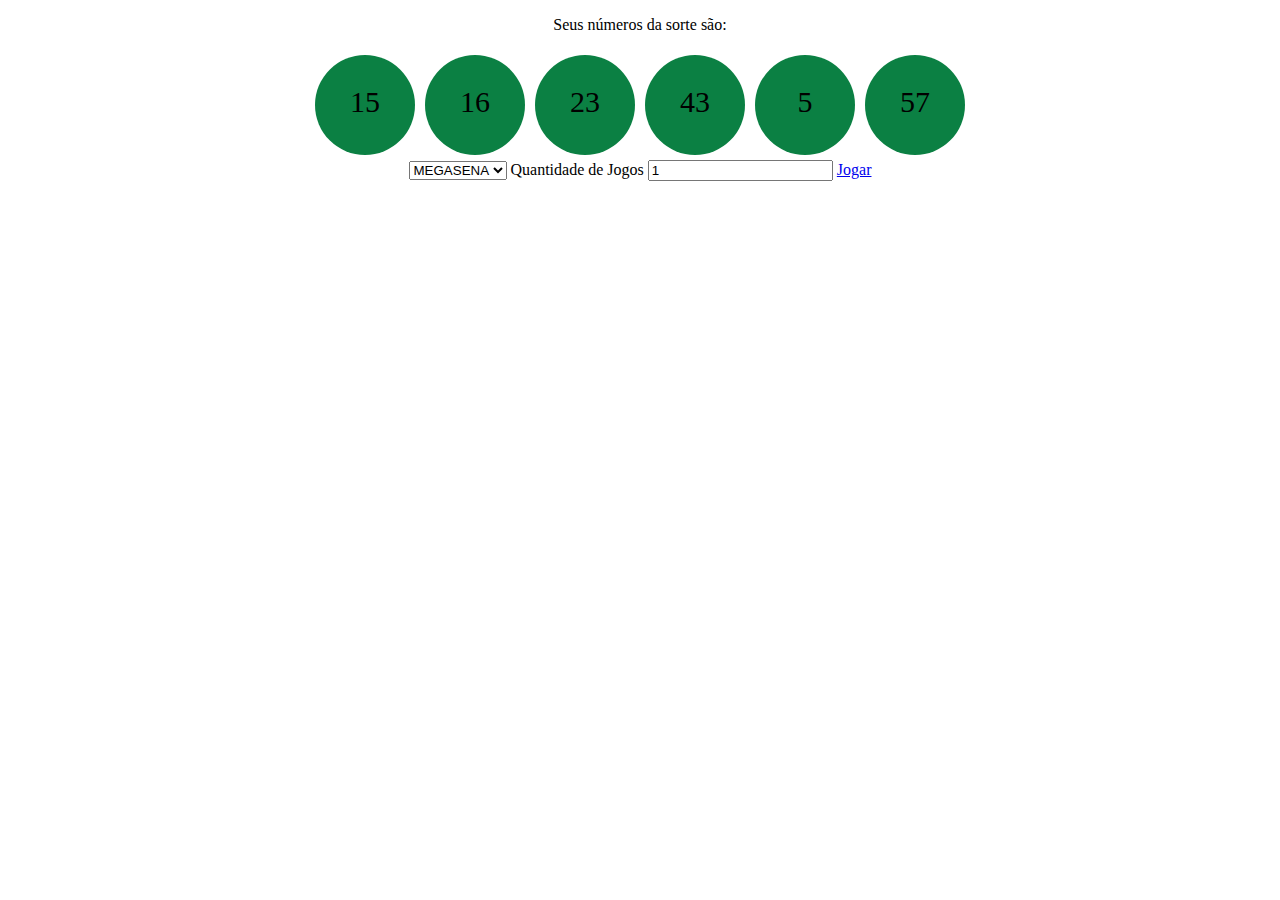
==== www/index.html @ 5ee08521 "Update HTML Code" ====
<!DOCTYPE html>
<html id="viewport">
<head>
	<meta charset="utf-8" />
	<meta name="format-detection" content="telephone=no" />
	<!-- WARNING: for iOS 7, remove the width=device-width and height=device-height attributes. See https://issues.apache.org/jira/browse/CB-4323 -->
	<meta name="viewport" content="user-scalable=no, initial-scale=1, maximum-scale=1, minimum-scale=1, width=device-width, height=device-height, target-densitydpi=device-dpi" />
	<link rel="stylesheet" type="text/css" href="css/index.css" />
	<meta name="msapplication-tap-highlight" content="no" />
	<title>Sorteio da Megasena</title>
	<script type="text/javascript" src="cordova.js"></script>
	<script type="text/javascript" src="js/index.js"></script>
	<script type="text/javascript">
		app.initialize();
	</script>
</head>
<body onresize="app.onResize()">
	<div id="fullpage" class="app">
		<div id="progressDialog" class="progressDialog hidden">
			<div id="spinner"></div>
			<span id="message">Loading ads...</span>
		</div>
		<p style="display:none;">
		<a class="button" onclick="app.startBannerAds()">Start Banner Ads</a>
		<a class="button" onclick="app.removeBannerAds()">Remove Banner Ads</a>
		</p>
		<p style="display:none;">
			<a class="button" onclick="app.showBannerAds()">Show Banner Ads</a>
			<a class="button" onclick="app.hideBannerAds()">Hide Banner Ads</a>
		</p>
		<p style="display:none;">
			<a class="button" onclick="app.requestInterstitial(true)">Request and show Interstitial</a>
		</p>
		<p style="display:none;">
			<a class="button" onclick="app.requestInterstitial(false)">Request Interstitial</a>
			<a class="button" onclick="app.showInterstitial()">Show Interstitial</a>
		</p>
		<div style="display:none;" id="sizeinfo">width * height</div>
		<div style="display:none;">Try to rotate screen to test orientation change event</div>
		<div style="text-align:center;">
		<p>Seus números da sorte são:</p>
		<script type="text/javascript">
			var numeros = app.sorteio('megasena');
			alert(numeros.toString());
			for(i=0;i<numeros.length;i++)
				document.write('<div class="numerosdasorte">'+numeros[i]+'</div>');
		</script>
		</div>
		<form>
			<select name="jogo" id="jogo">
				<option value="megasena">MEGASENA</option>
				<option value="quina">QUINA</option>
			</select>
			<label for="QUANTIDADE">Quantidade de Jogos</label>
			<input type="number" name="quantidade" id="quantidade" value="1" />
			<a data-role="button" id="jogar" href="#cartelas" onclick="app.cartelas();">Jogar</a>
		</form>
	</div>
</body>

</html>
---- www/css/index.css ----
* {
  -webkit-tap-highlight-color: rgba(0,0,0,0); /* make transparent link selection, adjust last value opacity 0 to 1.0 */
}

html, body {
  width:100%;
  height:100%;
  margin:0;
  padding:0;
  overflow:hidden;
  background-color:white;
}

#fullpage {
  width:100%;
  height:100%;
  margin:0;
  padding:0;
  text-align:center;
  vertical-align:middle;
  overflow-y: auto;
}

button {
  font-size: 14px;
}

h1 {
  color:#622;
  font-weight:bolder;
  font-size:20px;
  font-weight:normal;
  margin:0px;
  overflow:visible;
  padding:0px;
  text-align:center;
  margin-top: 20px;
}

a.button {
  display:block;
  padding: 10px 10px;
  background: #4479BA;
  color: #FFF;
  margin: 10px;
  line-height: 20px;
}

.hidden {
  display: none !important;
}

.progressDialog {
  margin: 0 auto;
  display: inline-block;
  border: 1px solid #ccc;
  padding: 10px;
}

.progressDialog #message {
  width: 100px;
  float:left;
}

#spinner {
  width: 10px;
  height: 10px;
  background-color: #333;
  float:left;
  margin: 5px auto;
}

.animated {
  -webkit-animation: rotateplane 1.2s infinite ease-in-out;
  animation: rotateplane 1.2s infinite ease-in-out;
}

@-webkit-keyframes rotateplane {
  0% { -webkit-transform: perspective(120px); background-color: #333; }
  50% { -webkitf-transform: perspective(120px) rotateY(180deg); background-color: #ccc; }
  100% { -webkit-transform: perspective(120px) rotateY(180deg)  rotateX(180deg); background-color: #333; }
}

@keyframes rotateplane {
  0% { 
    transform: perspective(120px) rotateX(0deg) rotateY(0deg);
    -webkit-transform: perspective(120px) rotateX(0deg) rotateY(0deg);
    background-color: #333;
  } 50% { 
    transform: perspective(120px) rotateX(-180.1deg) rotateY(0deg);
    -webkit-transform: perspective(120px) rotateX(-180.1deg) rotateY(0deg);
    background-color: #ccc;
  } 100% { 
    transform: perspective(120px) rotateX(-180deg) rotateY(-179.9deg);
    -webkit-transform: perspective(120px) rotateX(-180deg) rotateY(-179.9deg);
    background-color: #333;
  }
}

.numerosdasorte {
	border-radius:50%;
	display:inline-block;
	margin:5px;
	padding-top:30px;
	height:70px;
	width:100px;
	border:1px solid ##064424;
	background-color:#0b8043;
	font-size:30px;
}
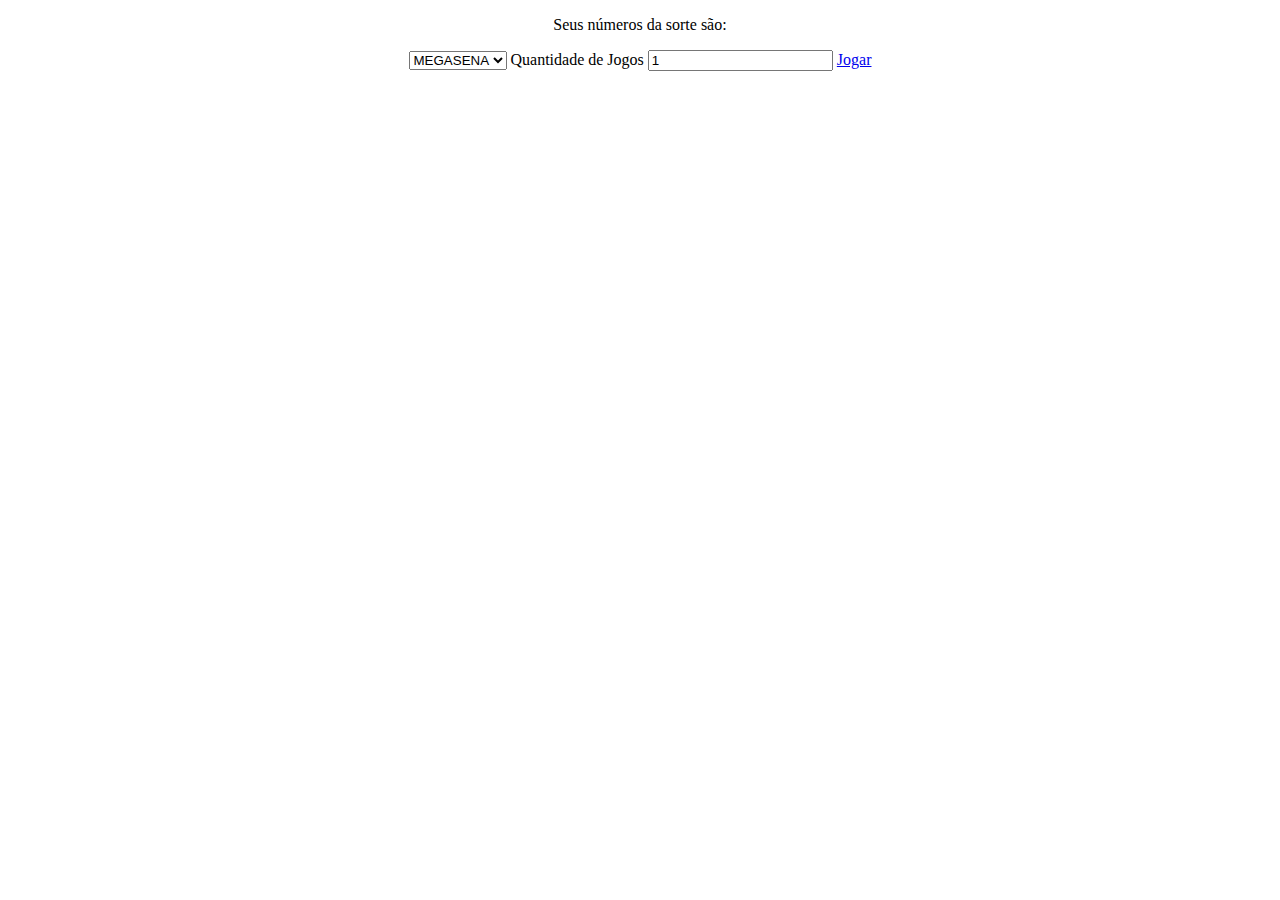
==== commit 4b38f5a7: "Update HTML" ====
--- a/www/index.html
+++ b/www/index.html
@@ -8,11 +8,6 @@
 	<link rel="stylesheet" type="text/css" href="css/index.css" />
 	<meta name="msapplication-tap-highlight" content="no" />
 	<title>Sorteio da Megasena</title>
-	<script type="text/javascript" src="cordova.js"></script>
-	<script type="text/javascript" src="js/index.js"></script>
-	<script type="text/javascript">
-		app.initialize();
-	</script>
 </head>
 <body onresize="app.onResize()">
 	<div id="fullpage" class="app">
@@ -37,14 +32,8 @@
 		</p>
 		<div style="display:none;" id="sizeinfo">width * height</div>
 		<div style="display:none;">Try to rotate screen to test orientation change event</div>
-		<div style="text-align:center;">
+		<div id="cartelas" style="text-align:center;">
 		<p>Seus números da sorte são:</p>
-		<script type="text/javascript">
-			var numeros = app.sorteio('megasena');
-			alert(numeros.toString());
-			for(i=0;i<numeros.length;i++)
-				document.write('<div class="numerosdasorte">'+numeros[i]+'</div>');
-		</script>
 		</div>
 		<form>
 			<select name="jogo" id="jogo">
@@ -56,6 +45,17 @@
 			<a data-role="button" id="jogar" href="#cartelas" onclick="app.cartelas();">Jogar</a>
 		</form>
 	</div>
+	<script type="text/javascript" src="cordova.js"></script>
+	<script type="text/javascript" src="js/index.js"></script>
+	<script type="text/javascript">
+		app.initialize();
+		//var numeros = app.sorteio('megasena');
+		//alert(numeros.toString());
+		//for(i=0;i<numeros.length;i++)
+		//{
+		//	document.getElementById("cartelas").
+		//}
+	</script>
 </body>
 
 </html>
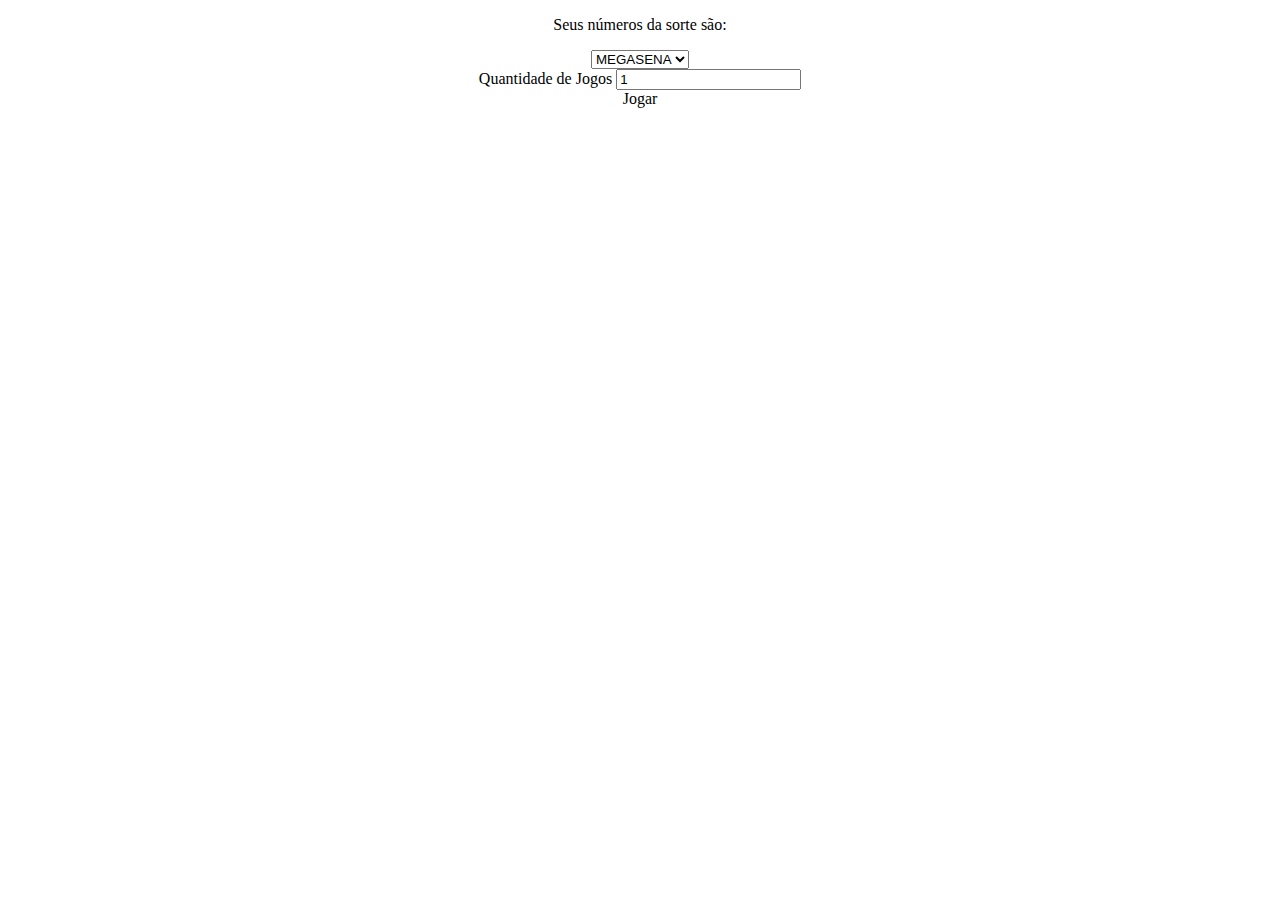
==== commit 0668b8f2: "Update Números da Sorte" ====
--- a/www/index.html
+++ b/www/index.html
@@ -36,13 +36,17 @@
 		<p>Seus números da sorte são:</p>
 		</div>
 		<form>
+			<div>
 			<select name="jogo" id="jogo">
 				<option value="megasena">MEGASENA</option>
 				<option value="quina">QUINA</option>
 			</select>
-			<label for="QUANTIDADE">Quantidade de Jogos</label>
-			<input type="number" name="quantidade" id="quantidade" value="1" />
-			<a data-role="button" id="jogar" href="#cartelas" onclick="app.cartelas();">Jogar</a>
+			</div>
+			<div>
+				<label for="QUANTIDADE">Quantidade de Jogos</label>
+				<input type="number" name="quantidade" id="quantidade" value="1" />
+			</div>
+			<a id="jogar" onclick="app.cartelas();">Jogar</a>
 		</form>
 	</div>
 	<script type="text/javascript" src="cordova.js"></script>
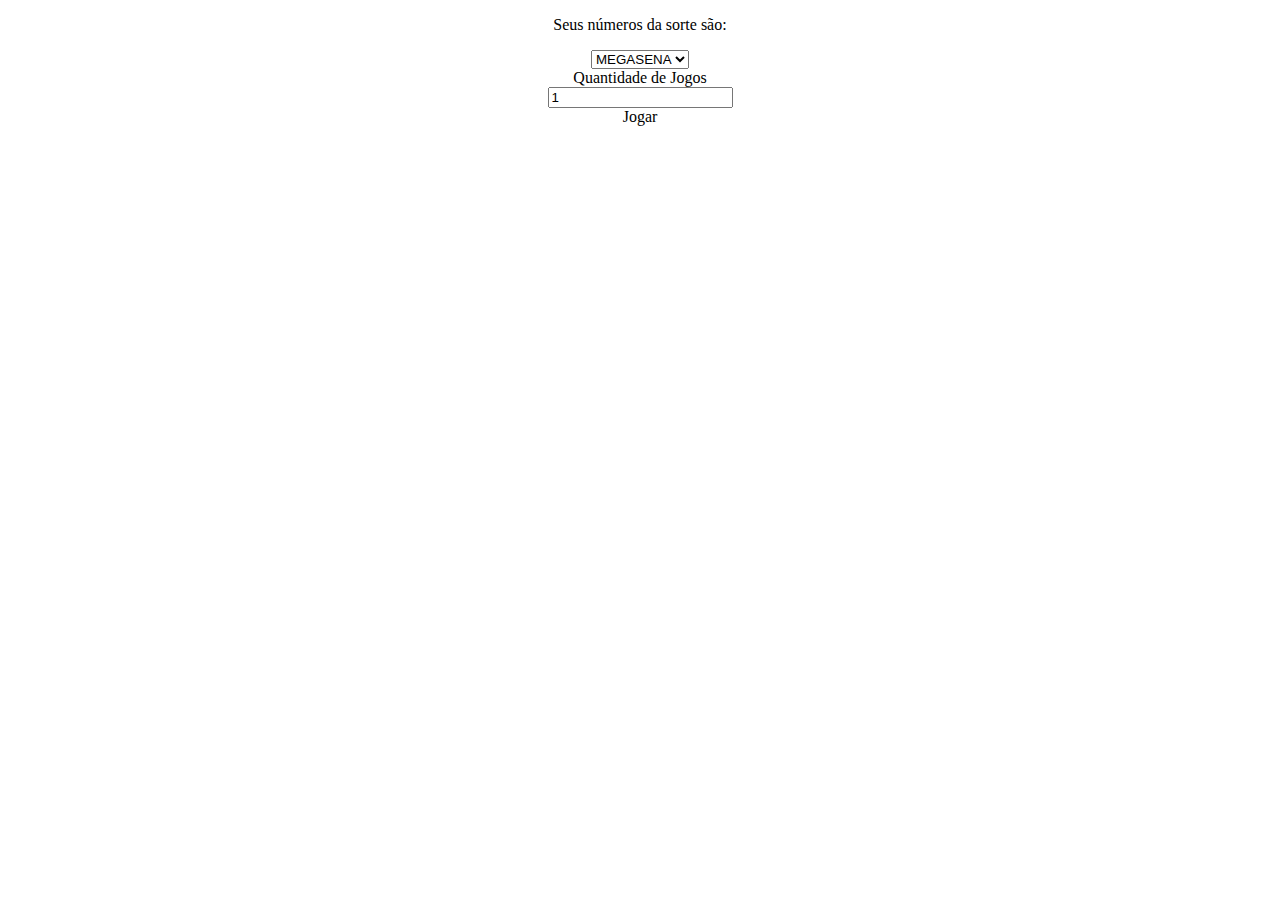
==== commit cd33c5f6: "Update Javascript Code" ====
--- a/www/index.html
+++ b/www/index.html
@@ -44,6 +44,8 @@
 			</div>
 			<div>
 				<label for="QUANTIDADE">Quantidade de Jogos</label>
+			</div>
+			<div>
 				<input type="number" name="quantidade" id="quantidade" value="1" />
 			</div>
 			<a id="jogar" onclick="app.cartelas();">Jogar</a>
@@ -53,12 +55,6 @@
 	<script type="text/javascript" src="js/index.js"></script>
 	<script type="text/javascript">
 		app.initialize();
-		//var numeros = app.sorteio('megasena');
-		//alert(numeros.toString());
-		//for(i=0;i<numeros.length;i++)
-		//{
-		//	document.getElementById("cartelas").
-		//}
 	</script>
 </body>
 
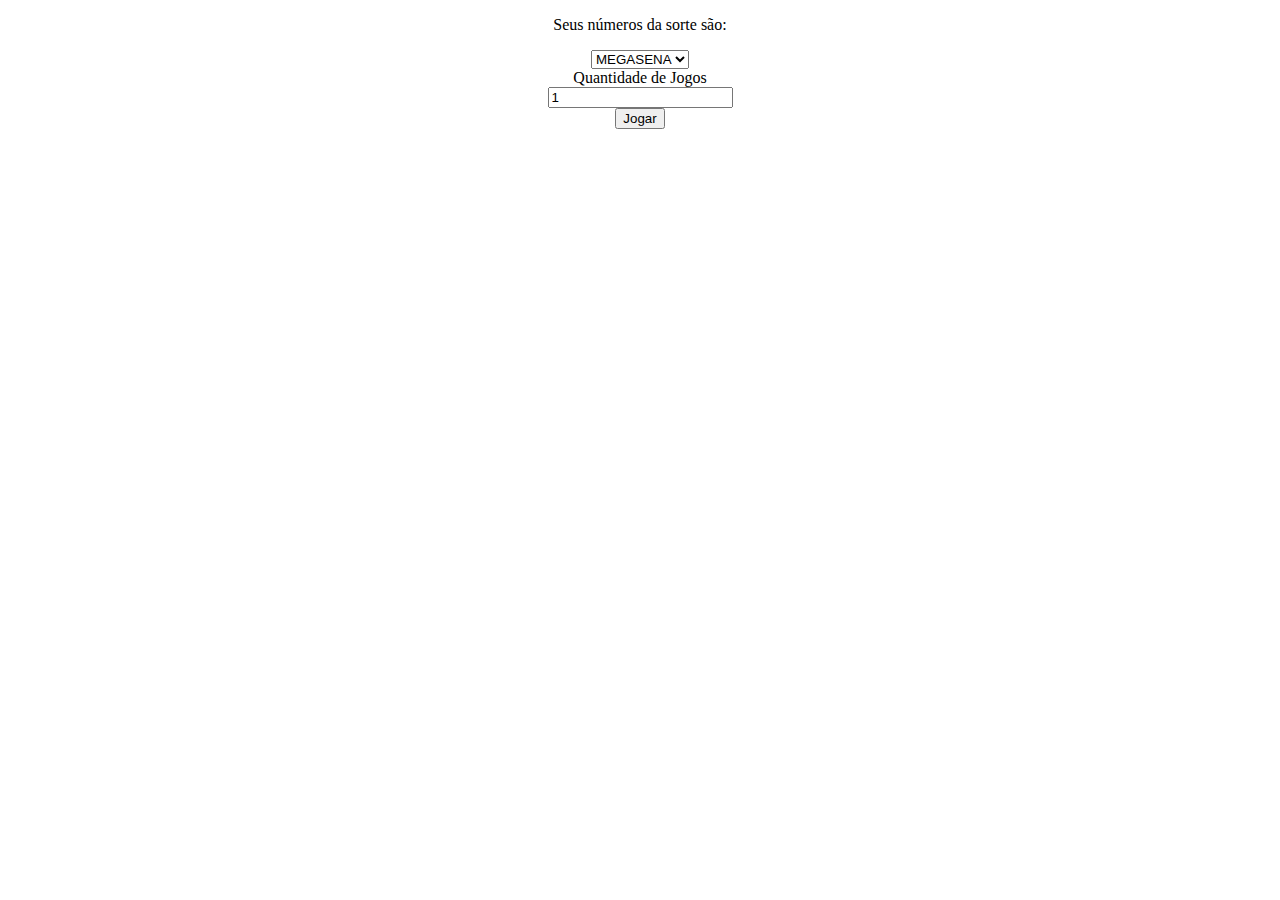
==== commit ce6a5584: "Config HTML and Javascript Code" ====
--- a/www/index.html
+++ b/www/index.html
@@ -48,7 +48,7 @@
 			<div>
 				<input type="number" name="quantidade" id="quantidade" value="1" />
 			</div>
-			<a id="jogar" onclick="app.cartelas();">Jogar</a>
+			<input type="button" id="jogar" onclick="app.cartelas();" value="Jogar" />
 		</form>
 	</div>
 	<script type="text/javascript" src="cordova.js"></script>
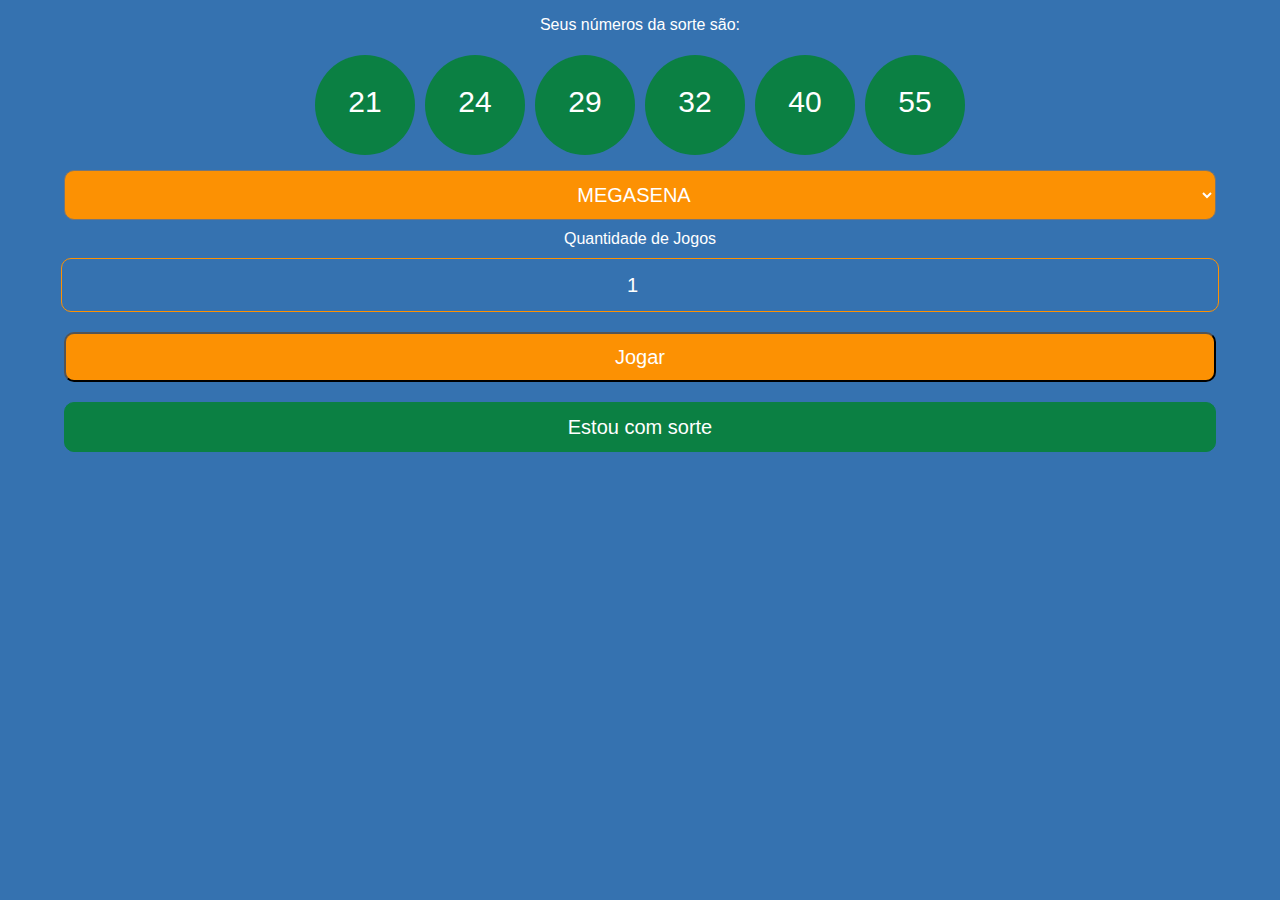
==== commit 88b51c27: "Update Javascript and CSS" ====
--- a/www/index.html
+++ b/www/index.html
@@ -35,6 +35,7 @@
 		<div id="cartelas" style="text-align:center;">
 		<p>Seus números da sorte são:</p>
 		</div>
+		<div style="clear:both;"></div>
 		<form>
 			<div>
 			<select name="jogo" id="jogo">
@@ -49,6 +50,7 @@
 				<input type="number" name="quantidade" id="quantidade" value="1" />
 			</div>
 			<input type="button" id="jogar" onclick="app.cartelas();" value="Jogar" />
+			<input type="button" id="numerosdasorte" onclick="app.numerosdasorte();" value="Estou com sorte" />
 		</form>
 	</div>
 	<script type="text/javascript" src="cordova.js"></script>
--- a/www/css/index.css
+++ b/www/css/index.css
@@ -8,7 +8,9 @@
   margin:0;
   padding:0;
   overflow:hidden;
-  background-color:white;
+  background-color:#3572b0;
+  color:white;
+  font-family: Arial;
 }
 
 #fullpage {
@@ -104,7 +106,60 @@
 	padding-top:30px;
 	height:70px;
 	width:100px;
-	border:1px solid ##064424;
+	border:0px;
 	background-color:#0b8043;
+	color:white;
 	font-size:30px;
+}
+
+#jogo {
+	border-radius:10px;
+	width:90%;
+	height:50px;
+	background-color:#fc9103;
+	color:white;
+	font-size:20px;
+	text-align:center;
+	margin:10px;
+}
+
+#quantidade {
+	border-radius:10px;
+	width:90%;
+	height:50px;
+	background-color:transparent;
+	border:1px solid #fc9103;
+	color:white;
+	font-size:20px;
+	text-align:center;
+	margin:10px;
+}
+
+#jogar {
+	border-radius:10px;
+	width:90%;
+	height:50px;
+	background-color:#fc9103;
+	color:white;
+	font-size:20px;
+	text-align:center;
+	margin:10px;
+}
+
+#numerosdasorte {
+	border-radius:10px;
+	width:90%;
+	height:50px;
+	background-color:#0b8043;
+	border:1px solid #0b8043;
+	color:white;
+	font-size:20px;
+	text-align:center;
+	margin:10px;
+}
+
+.jogo {
+	float:left;
+	margin:5px;
+	border:1px solid #fc9103;
 }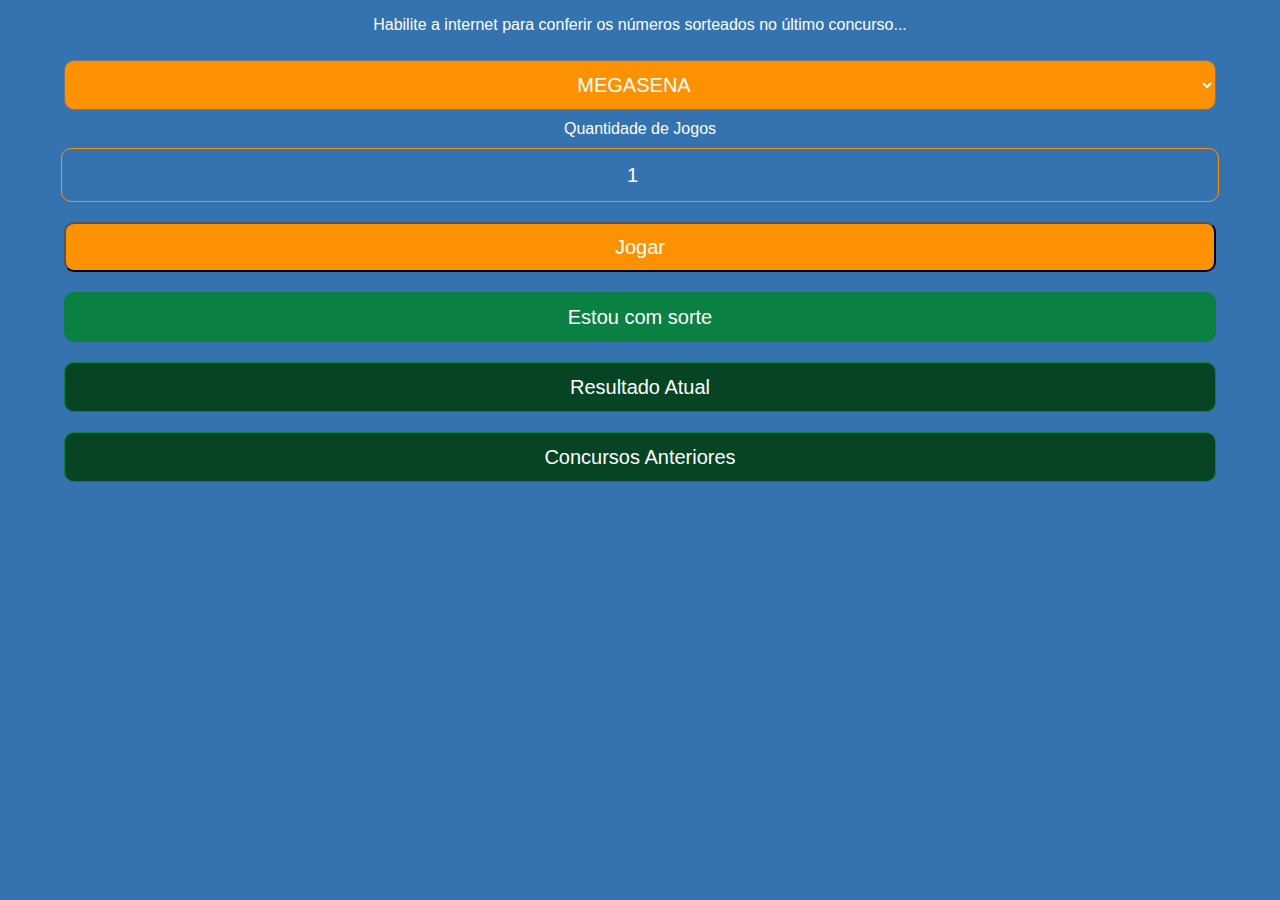
==== commit 1b787e91: "New App Version" ====
--- a/www/index.html
+++ b/www/index.html
@@ -8,6 +8,7 @@
 	<link rel="stylesheet" type="text/css" href="css/index.css" />
 	<meta name="msapplication-tap-highlight" content="no" />
 	<title>Sorteio da Megasena</title>
+	<script src="js/jquery-2.1.4.min.js"></script>
 </head>
 <body onresize="app.onResize()">
 	<div id="fullpage" class="app">
@@ -33,7 +34,7 @@
 		<div style="display:none;" id="sizeinfo">width * height</div>
 		<div style="display:none;">Try to rotate screen to test orientation change event</div>
 		<div id="cartelas" style="text-align:center;">
-		<p>Seus números da sorte são:</p>
+		<p>Habilite a internet para conferir os números sorteados no último concurso...</p>
 		</div>
 		<div style="clear:both;"></div>
 		<form>
@@ -51,6 +52,8 @@
 			</div>
 			<input type="button" id="jogar" onclick="app.cartelas();" value="Jogar" />
 			<input type="button" id="numerosdasorte" onclick="app.numerosdasorte();" value="Estou com sorte" />
+			<input type="button" id="resultado" onclick="app.consultaSorteio();" value="Resultado Atual" />
+			<input type="button" id="anteriores" onclick="app.mostraConcurso();" value="Concursos Anteriores" />
 		</form>
 	</div>
 	<script type="text/javascript" src="cordova.js"></script>
--- a/www/css/index.css
+++ b/www/css/index.css
@@ -160,6 +160,46 @@
 
 .jogo {
 	float:left;
-	margin:5px;
+	width:90%;
+	margin:5%;
 	border:1px solid #fc9103;
+}
+.jogo table {
+	width:100%;
+}
+.jogo table td {
+	padding:2%;
+	font-size: 1em;
+}
+
+#resultado {
+	border-radius:10px;
+	width:90%;
+	height:50px;
+	background-color:#064424;
+	border:1px solid #0b8043;
+	color:white;
+	font-size:20px;
+	text-align:center;
+	margin:10px;
+}
+
+#anteriores {
+	border-radius:10px;
+	width:90%;
+	height:50px;
+	background-color:#064424;
+	border:1px solid #0b8043;
+	color:white;
+	font-size:20px;
+	text-align:center;
+	margin:10px;
+}
+
+.concursos {
+	display:none;
+	padding:5px;
+	line-height:0.2em;
+	background-color:#064424;
+	color:white;
 }